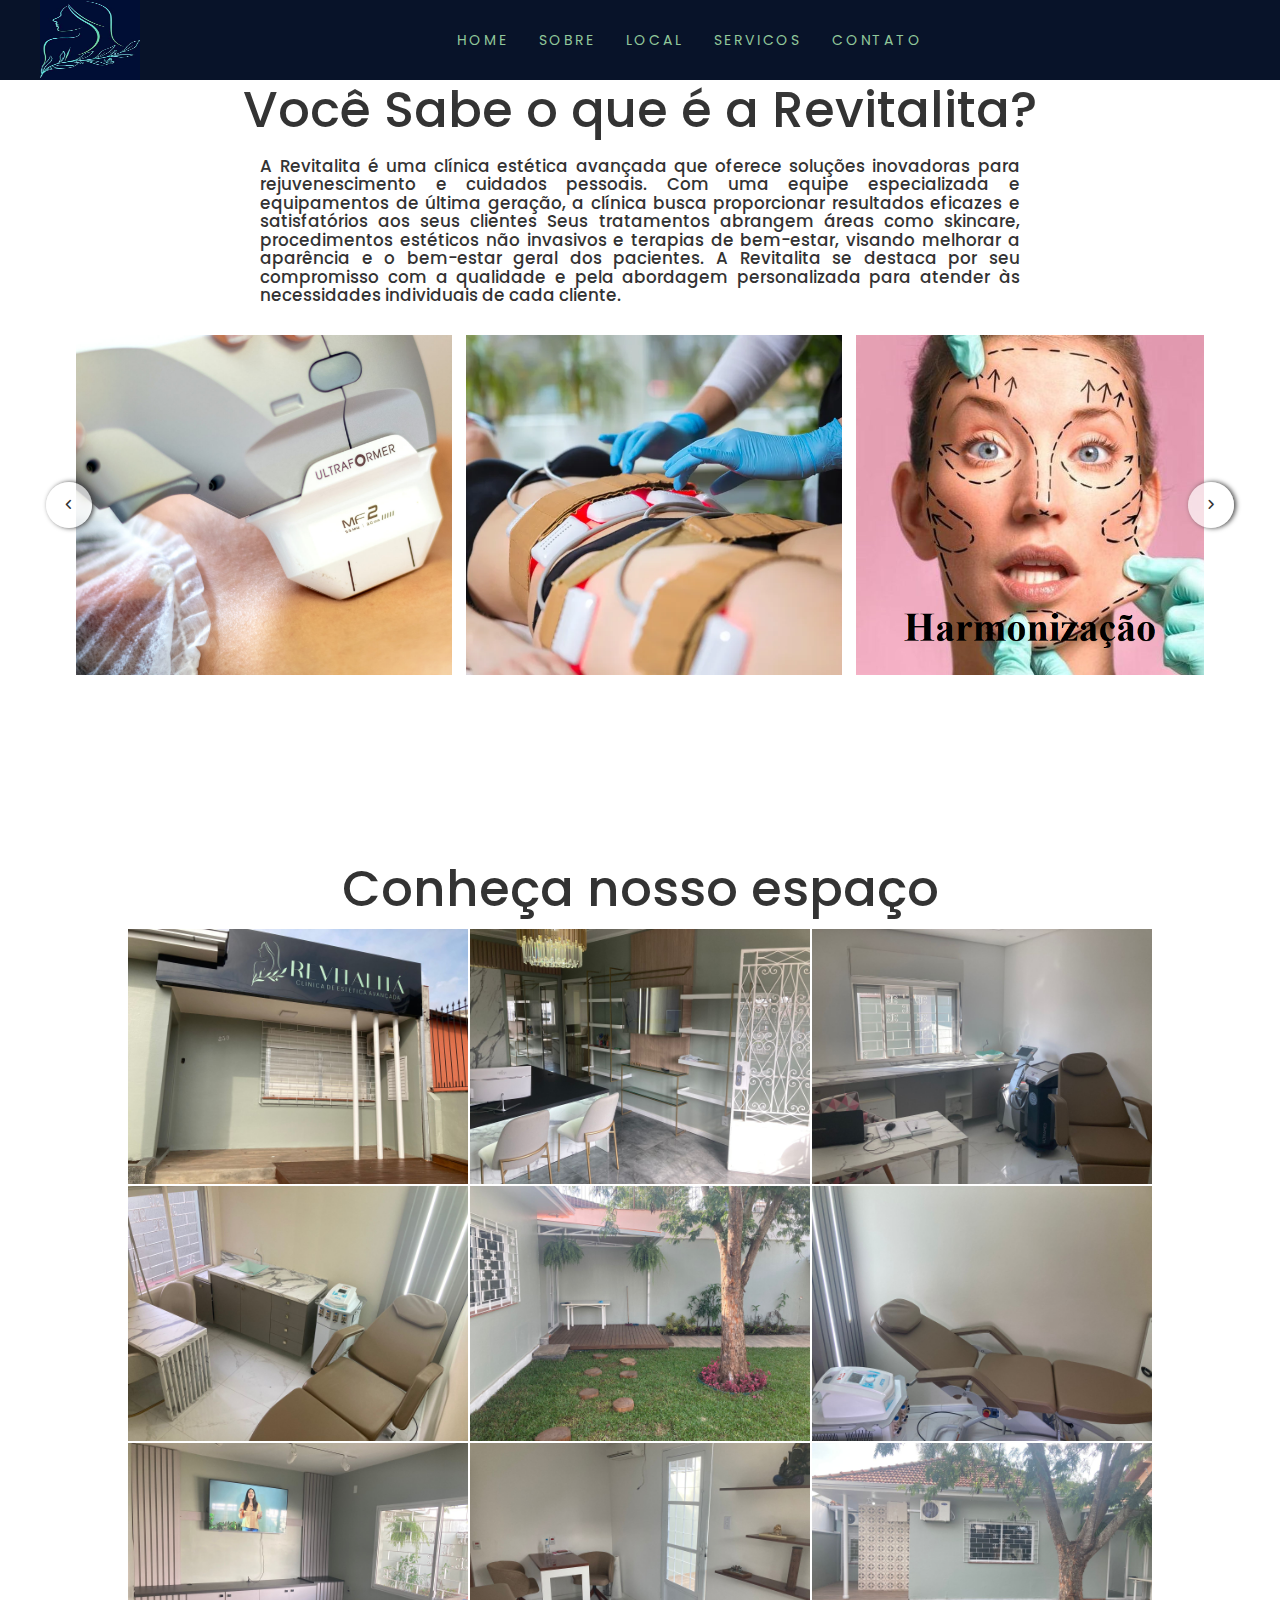
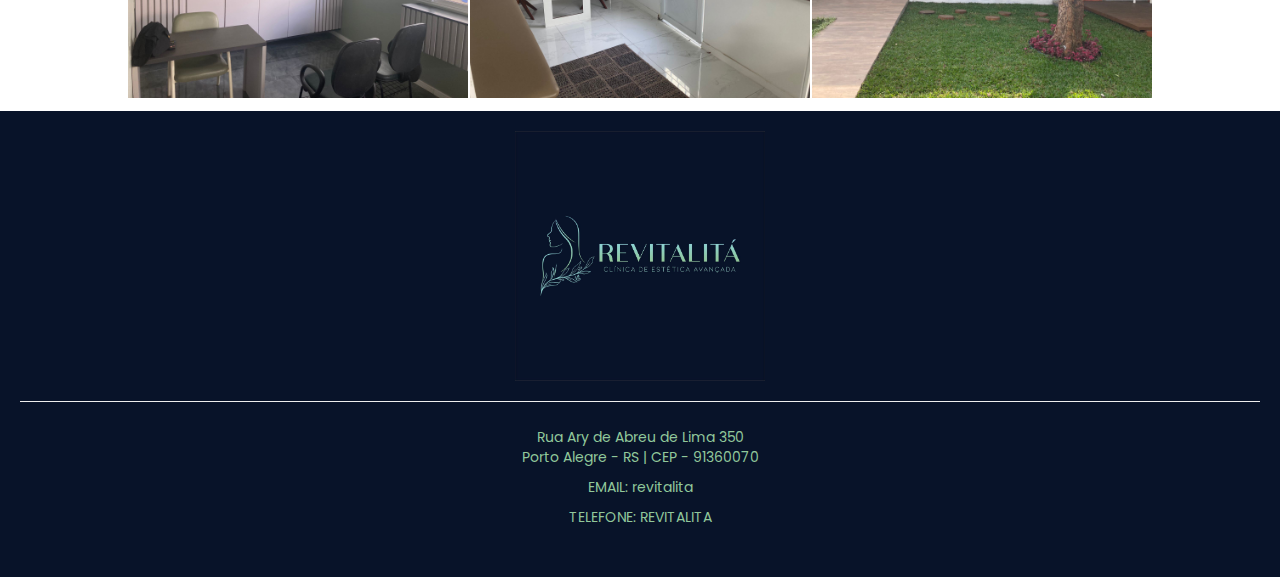
==== index.html @ ed096de6 "Mais umas mudanças" ====
<!DOCTYPE html>
<html lang="pt-br">
<head>
  <title>Clinica Revitalita</title>
  <meta charset="utf-8">
  <meta name="viewport" content="width=device-width, initial-scale=1">
  <meta name="author" content="Igor Rangel, João Gusmão e Mauricio T Welter">
  <!-- Bootstrap-->
  <link rel="stylesheet" href="https://maxcdn.bootstrapcdn.com/bootstrap/3.4.1/css/bootstrap.min.css">
  <script src="https://ajax.googleapis.com/ajax/libs/jquery/3.6.4/jquery.min.js"></script>
  <script src="https://maxcdn.bootstrapcdn.com/bootstrap/3.4.1/js/bootstrap.min.js"></script>
  <link rel="icon" type="imagens/png" href="../imagens/logo.png">
 <!-- CSS-->
<link rel='stylesheet' type='text/css' media='screen' href='Style.css'>
<link rel='stylesheet'  type='text/css' media='screen' href='StyleCarrosselNoticias.css'>
<link rel="stylesheet" href="https://cdnjs.cloudflare.com/ajax/libs/font-awesome/6.2.0/css/all.min.css">
<link rel="stylesheet" href="../CSS/StyleODS.css">
<link rel="stylesheet" href="StyleHeader.css">
<link rel="stylesheet" href="../CSS/StyleODS.css">
<link rel="stylesheet" href="../CSS/info-extra.css">
<script src="script.js" defer></script>
<script src="Header.js" defer></script>
<script src="../JS/Carrossel2.js" defer></script>
</head>
<body>
 
      <header>
        <a style="text-decoration: none;" href="#" class="logo"><img src="imagens/img/Revitalita.jpg" height="80" width="100"></a>
        <div class="group">
            <ul class="navigation">
                <li><a style="text-decoration: none;" href="#">Home</a></li>
                <li><a style="text-decoration: none;"href="#">Sobre</a></li>
                <li><a style="text-decoration: none;"href="https://www.google.com.br/maps/place/Av.+Engenheiro+Ary+de+Abreu+Lima,+350+-+Vl+Ipiranga,+Porto+Alegre+-+RS,+91360-070/@-30.0264155,-51.156648,17z/data=!3m1!4b1!4m6!3m5!1s0x951977bc90c8053f:0x30d57a196b696494!8m2!3d-30.0264155!4d-51.1540677!16s%2Fg%2F11f37mtm9v?entry=ttu">Local</a></li>
                <li><a href="Servicos">Servicos</a></li>
                <li><a href="#">Contato</a></li>
            </ul>
                       
        </div>  
        <div class="bagRequire" >
          <span class="icon">
              <ion-icon name="bag-handle-outline" class="bag"></ion-icon></ion-icon>
            </a>          
          </span>
            <div class="search">
                <span class="icon">
                    <ion-icon name="search-outline"class="searchBtn"></ion-icon>
                    <ion-icon name="close-outline"class="closeBtn"></ion-icon>
                  
            </div>  
     
    <!-- adcionar user ultilizando o os mesmas propriedades do div class search -->
            <ion-icon name="menu-outline" class="menuToggle"></ion-icon>  

 

  

        </div>
        <div class="searchBox">
          <input type="text" placeholder="Pesquisar..."> 
        </div>
    </header>
    <script type="module" src="https://unpkg.com/ionicons@7.1.0/dist/ionicons/ionicons.esm.js"></script>
    <script nomodule src="https://unpkg.com/ionicons@7.1.0/dist/ionicons/ionicons.js"></script>

      <!-- The flexible grid (content) -->
      
      <div class="main">
        <img src="../imagens/LOGO2.png">
        
        <h4>Você Sabe o que é  a Revitalita?</h4>
        <h5>A Revitalita é uma clínica estética avançada que oferece soluções inovadoras para rejuvenescimento e cuidados pessoais. Com uma equipe especializada e equipamentos de última geração, a clínica busca proporcionar resultados eficazes e satisfatórios aos seus clientes Seus tratamentos abrangem áreas como skincare, procedimentos estéticos não invasivos e terapias de bem-estar, visando melhorar a aparência e o bem-estar geral dos pacientes. A Revitalita se destaca por seu compromisso com a qualidade e pela abordagem personalizada para atender às necessidades individuais de cada cliente.</h5> 
        
      <!-- <button class="saiba-mais-btn">Saiba Mais</button> -->
        
        <div class="wrapper">
          <i id="left" class="fa-solid fa-angle-left"></i>
          <div class="carousel">
              <img src="/imagens/img/ultraformer.jpg" alt="img">
              <img src="/imagens/img/procedimento5.webp" alt="img"draggable="false">
              <img src="/imagens/img/Sem título1.png" alt="img"draggable="false">
              <img src="/imagens/img/procedimento1.jpg" alt="img"draggable="false">
              <img src="/imagens/img/procedimento2.jpeg" alt="img"draggable="false">
              <img src="/imagens/img/procedimento3.webp" alt="img"draggable="false">
              <img src="/imagens/img/procedimento4.jpg" alt="img"draggable="false">
          </div>
          <i id="right" class="fa-solid fa-angle-right"></i>

        </div>
        </div>

        
      <!-- começo do info card e com um exemplo ja feito-->
        <div class="info-extra">
          <!-- <img class="imagemaaa" src="/imagens/img/Logo_revitalita.jpg"> -->
          <div class="grid-info">
            <div class="info-card green">
            <div class="descriçao">
              <!--define o numero e o texto lateral -->

        <div class="parent">

        </div>
     
          </div>

          <div class="info-card blue"></div>
          <div class="info-card red"></div>
          <div class="info-card green"></div>
          <div class="info-card blue"></div>
          <div class="info-card red"></div>
          <div class="info-card green"></div>
          <div class="info-card blue"></div>
          <div class="info-card red"></div>
          <div class="info-card green"></div>
          <div class="info-card blue"></div>
          <div class="info-card red"></div>
          <div class="info-card green"></div>
          <div class="info-card blue"></div>
          <div class="info-card red"></div>
        </div>

      </div>  
    </div>
    <!-- Grid de imagens -->

    <h6 class="image-grid-title">
      <ion-icon name="image-outline"></ion-icon> Conheça nosso espaço<ion-icon name="image-outline"></ion-icon>
    </h6>
<div class="image-grid">
  <img src="/imagens/img/Frente 4.jpeg" width="30%" alt="Imagem 1">
  <img src="/imagens/img/Lobby 3.jpeg" width="30%" alt="Imagem 2">
  <img src="/imagens/img/Sala (1).jpeg" width="30%" alt="Imagem 3">
  <img src="/imagens/img/Sala2 (1).jpeg" width="30%" alt="Imagem 4">
  <img src="/imagens/img/Arvore 6.jpeg" width="30%" alt="Imagem 5">
  <img src="/imagens/img/Sala2 (4).jpeg" width="30%" alt="Imagem 6">
  <img src="/imagens/img/Sala3.jpeg" width="30%" alt="Imagem 4">
  <img src="/imagens/img/Sala fundo 2.jpeg" width="30%" alt="Imagem 5">
  <img src="/imagens/img/Arvore 1.jpeg" width="30%" alt="Imagem 6">
</div>

    

    <div class="footer">
      <span class="icon"> 
    <app-footer _ngcontent-serverapp-c50="">
      <div class="layout-footer">
        <div class="layout-footer-content grid">
          <div class="col-12 md:col-3">
            <div class="logo-footer align-items-center justify-content-center"><img src="/imagens/img/Logo_revitalita.jpg" alt="Logo" class="img-logo-footer" height="250">
            </div><hr>
            <div class="flex">
              <div class="flex-1 p-1 text-center">
              </div>
              <div class="flex-1 p-1 text-center"> <a href="https://www.instagram.com"><ion-icon name="logo-instagram"></ion-icon></a>
              </div>
              <div class="flex-1 p-1 text-center"><a href="https://www.twitter.com"><ion-icon name="logo-twitter"></ion-icon></a>
              </div>
              <div class="flex-1 p-1 text-center"><a href="https://www.facebook.com"><ion-icon name="logo-facebook"></ion-icon></a>
              </div>
              <div class="flex-1 p-1 text-center"> <a href="https://www.youtube.com"><ion-icon name="logo-youtube"  > </ion-icon></a>
              </div>
              <div class="flex-1 p-1 text-center">
              </div>
            </div>
          </div>
          <div class="col-12 md:col-5 flex flex-wrap align-items-center justify-content-end"><app-newsletter-subscribe class="newsletter-subscribe-comp md:pl-6">
            <div class="contact-content"><p>Rua Ary de Abreu de Lima 350 <br>Porto Alegre - RS | CEP - 91360070</p><p><i class="pi pi-envelope" style="font-size: 14px;"></i> EMAIL: revitalita</p><p><i class="pi pi-phone" style="font-size: 14px;"></i> TELEFONE: REVITALITA</p><a routerlink="./faleconosco" target="_blank" href="/faleconosco"><p><i class="pi pi-comment" style="font-size: 14px;"></i> </p><img src="imagens/contato.png" alt=""></a>
            </div>
            </div>
          </div>
        </div>
      </span>
      </div>
    </app-footer>

    </div>

</body>
</html>
---- Style.css ----
html, body {
  height: 100%;
}

.descriçao {
  display: flex;
  justify-content: center;
  align-items: center;
  height: 100px;
  font-size: 81px;
  color: red;
}

h4{
  font-size: 50px;
}

h5{
  font-size: larger;
  text-align: justify;
  vertical-align: middle;
  margin-left: 17.5%;
  margin-right: 17.5%;
 
}

h6{
  font-size: 50px;
  text-align: center;
  vertical-align: middle;
}

ion-icon {
  vertical-align: middle;

}
  /* Explanation Projeto  */
  .main {
    display: flex;
    flex-direction: column;
    align-items: center;
    justify-content: center;
    height: 100vh;
    
  }

  /* BTN - Saiba Mais */
.saiba-mais-btn {
    background-color: #081329  ;
    color: #8DD3CE;
    padding: 10px 20px;
    border: none;
    border-radius: 5px;
    margin-top: 20px;
    cursor: pointer;
   
  }
  
  .saiba-mais-btn:hover {
    background-color: #0062cc;
  }

/* Create two unequal columns that sits next to each other */
/* Sidebar/left column */
.side {
    flex: 30%;
    background-color: #f1f1f1;
    padding: 20px;
  }
  
  /* Main column */
  .main {
    height:auto;
    background-color: white;
    padding: 56px;
    
  }
  @import url('https://fonts.googleapis.com/css2?family=Poppins:wght@300;400;500;600&display=swap');
  /* Body */
body
  {
    box-sizing: border-box;
    font-family: 'Poppins',sans-serif;
    margin: 0;
    padding: 0;
    box-sizing: border-box;
    
  }
  
  .parent {
    display: grid;
    grid-template-columns: repeat(5, 1fr);
    grid-template-rows: repeat(5, 1fr);
    grid-column-gap: 0px;
    grid-row-gap: 0px;
    }

  /* Create four equal columns that sits next to each other */
  .column {
    flex: 25%;
    max-width: 25%;
    padding: 0 4px;
  }
  
  .column img {
    margin-top: 8px;
    vertical-align: middle;
  }

    /* Grid */
    .row {
      display: flex;
      flex-wrap: wrap;
      padding: 0 4px;
    }
    
    /* Create two equal columns that sits next to each other */
    .column {
      flex: 50%;
      padding: 0 4px;
    }
    
    .column img {
      margin-top: 8px;
      vertical-align: middle;
    }



  /* Grid fim */

  /* Footer */
  .footer {
    padding: 20px;
    text-align: center;
    color: #91c89B;
    background: #081329;
  }
  
  .flex {
    display: flex;
    flex-direction: row;
    justify-content: center;
  }
  .flex-1 {
    flex: -0.75;
    padding: 0.25rem;
    text-align: center;
    
  }
  .social-icon {
    max-width: 100%;
    height: auto;
    
  }

/*Grid Imagens*/

  .image-grid
  {
    margin-left: 10%;
    margin-right: 10%;
    margin-bottom: 1%;
    display: grid;
    grid-template-columns: repeat(3, 1fr); /* Define 3 colunas com largura igual */
    grid-gap: 2px; /
  }
  .image-grid img {
    width: 100%; /* Define a largura da imagem como 100% */
    height: 100%; /* Define a altura da imagem como 100% */
    object-fit: cover; /* Mantém a proporção original da imagem */

  }

  
/* Responsive layout - makes a two column-layout instead of four columns */
@media (max-width: 100%) {
    .column {
      flex: 50%;
      max-width: 50%;
    }
  }
  
  /* Responsive layout - makes the two columns stack on top of each other instead of next to each other */
  @media (max-width: 100%) {
    .column {
      flex: 100%;
      max-width: 100%;
    }
  }
  
  /* Responsive layout - when the screen is less than 700px wide, make the two columns stack on top of each other instead of next to each other */
  @media screen and (max-width: 100%) {
    .row, .navbar {   
      flex-direction: column;
    }
  }
---- StyleCarrosselNoticias.css ----
@import url('https://fonts.googleapis.com/css2?family=Poppins:wght@300;400;500;600&display=swap');

* {
    margin: 0;
    padding: 0;
    box-sizing: border-box;
    font-family: 'Poppins', sans-serif;
}

.wrapper {
    padding: 20px;
    max-width: 1200px;
    position:relative;
}
.wrapper i{
    top: 50%;
    height: 46px;
    width: 46px;
    text-align: center;
    cursor: pointer;
    position: absolute;
    font-size: 1.2rem;
    line-height: 46px;
    background: #fff;
    border-radius: 50%;
    transform: translateY(-50%);
}
.wrapper i:first-child
{
    left: -10px;
    z-index: 4;
    background-color: #ffffffab;
    box-shadow: 2px 0px 5px #444444;

}
.wrapper i:last-child
{
    right: -10px;
    z-index: 4;
    background-color: #ffffffab;
    box-shadow: 2px 0px 5px #444444;
    
    
}
.wrapper .carousel {
    font-size: 0px;
    cursor: pointer;
    overflow: hidden;
    white-space: nowrap;
    scroll-behavior:smooth;
}
.carousel.draggin{
    cursor: grab;
    scroll-behavior:auto;
}
.carousel.draggin img{
    pointer-events: none;
}
.carousel img {
    height: 340px;
    object-fit: cover;
    margin-left: 14px;
    width: calc(100% / 3);

}

.carousel img:first-child{
    margin-left: 0px;
}

@media screen and (max-width:900px){
    .carousel img{
        width: calc(100% / 2);
    }
    
}
@media screen and (max-width:550px){
    .carousel img{
        width: 100%;
    }
    
}
---- StyleHeader.css ----
@import url('https://fonts.googleapis.com/css2?family=Poppins:wght@200;300;400;500;600;700;800;900&display=swap');
*
{
    margin: 0;
    padding: 0;
    box-sizing: border-box;
    font-family:'Poppins',sans-serif;
}

header
{
    position: absolute;
    top: 0;
    left: 0px;
    width: 100%;
    height: 80px;
    background-color: #081329;
    padding: 20px 40px;
    display:flex ;
    justify-content: space-between;
    align-items: center;
    box-shadow: 0 15px 15px rgba(255, 253, 253, 0.05);
}
.logo
{
    color: #fff;
    text-decoration: none;
    font-size: 1.5em;
    font-weight: 700;
    text-transform: uppercase;
    letter-spacing: 0.1em;

}
.logo a:hover
{
    color: #fff;
    text-decoration: none;
}
.group
{
display: flex;
align-items: center;

}
header a:hover
{
    color: #8DD3CE;
    text-decoration: none;
}
header ul
{
    position: relative;
    margin-bottom: 0px;
    display: flex;
    gap: 30px;
}
header ul li
{
list-style: none;
}

header ul li a
{
    position: relative;
    font-size: 1em;
    color:#91c89B;
    text-transform: uppercase;
    letter-spacing: 0.2em;
    text-decoration: none;
}
header ul li a::before
{
    content: '';
    position: absolute;
    bottom: -2px;
    width: 100%;
    height: 2px;
    background: #91c89B;
    transform: scaleX(0);
    transition: 0.5s ease-in-out;
    transform-origin: right ;
    text-decoration: none;
    color:#fff ;
}

header .search
{
    position: relative;
    display:flex;
    justify-content: center;
    align-items: center;
    font-size: 1.5em; 
    z-index: 10;
    cursor: pointer;
}
.searchBox
{
    position: absolute;
    right: -100%;
    width: 100%;
    height: 100%;
    display: none;
    background: #081329;
    align-items: center;
    padding: 0 30px;
    transition: 0.5s ease-in-out;
}
.searchBox.active
{
    right: 0;
    display: flex;

}
.searchBox input
{
    width: 80vw;
    border: none;
    outline: none;
    height: 50px;
    color: #91c89B;
    font-size: 1.25em;
    background: #081329;
    border: bottom 1px solid rgba(0, 0, 0, 0.5);

}
.searchBox  ::placeholder
{
background-color: #081329;
color: #91c89B;
border: none;
padding: 10px 20px;


}
.searchBtn
{
    position: relative;
    left: 30px;
    top: 2.5px;
    transition: 0.5s ease-in-out;
   color: #91c89B;

}
.searchBtn.active
{
left: 0;
}
.closeBtn
{
color:#91c89B;
 opacity: 0;
 visibility: hidden;
}
.closeBtn.active
{
    opacity: 1;
    visibility: visible;
    transition: 0.5s;
    scale: 1;

}
.menuToggle
{
    position: relative;
    display: none;
}
@media(max-width:800px)
{
    .searchBtn
    {
        left: 0;
    }
    .menuToggle
    {
        position: absolute;
        display: block;
        font-size: 2em;
        cursor:pointer;
        transform:translateX(30px);
        z-index: 10;
        color: #91c89B;

    }
    header .navigation
    {
        position: absolute;
        opacity: 0;
        visibility: hidden;
        left:100%;
        text-decoration: none;

    }
    header.open .navigation
    {
        top:80px;
        opacity: 1;
        visibility: visible;
        left: 0;
        display:flex ;
        flex-direction: column;
        background:#081329;
        width: 100%;
        height: calc(100vh -80px);
       padding: 40px;
        border: top 1px solid rgba(0,0,0,0.05) ;
    }
    header.open .navigation li a 
    {
        font-size:1.25em ;
    }
    .hide
    {
       display: none;
        
    }
}
header .bag{
    position: relative;
    display:flex;
    justify-content: center;
    align-items: center;
    font-size: 1.5em; 
    z-index: 10;
    cursor: pointer;
}
.bagRequire.active
{
    right: 0;
   

}
.bag {
    position: relative;
    left: 30px;
   
    transition: 0.5s ease-in-out;
   color: #91c89B;
}
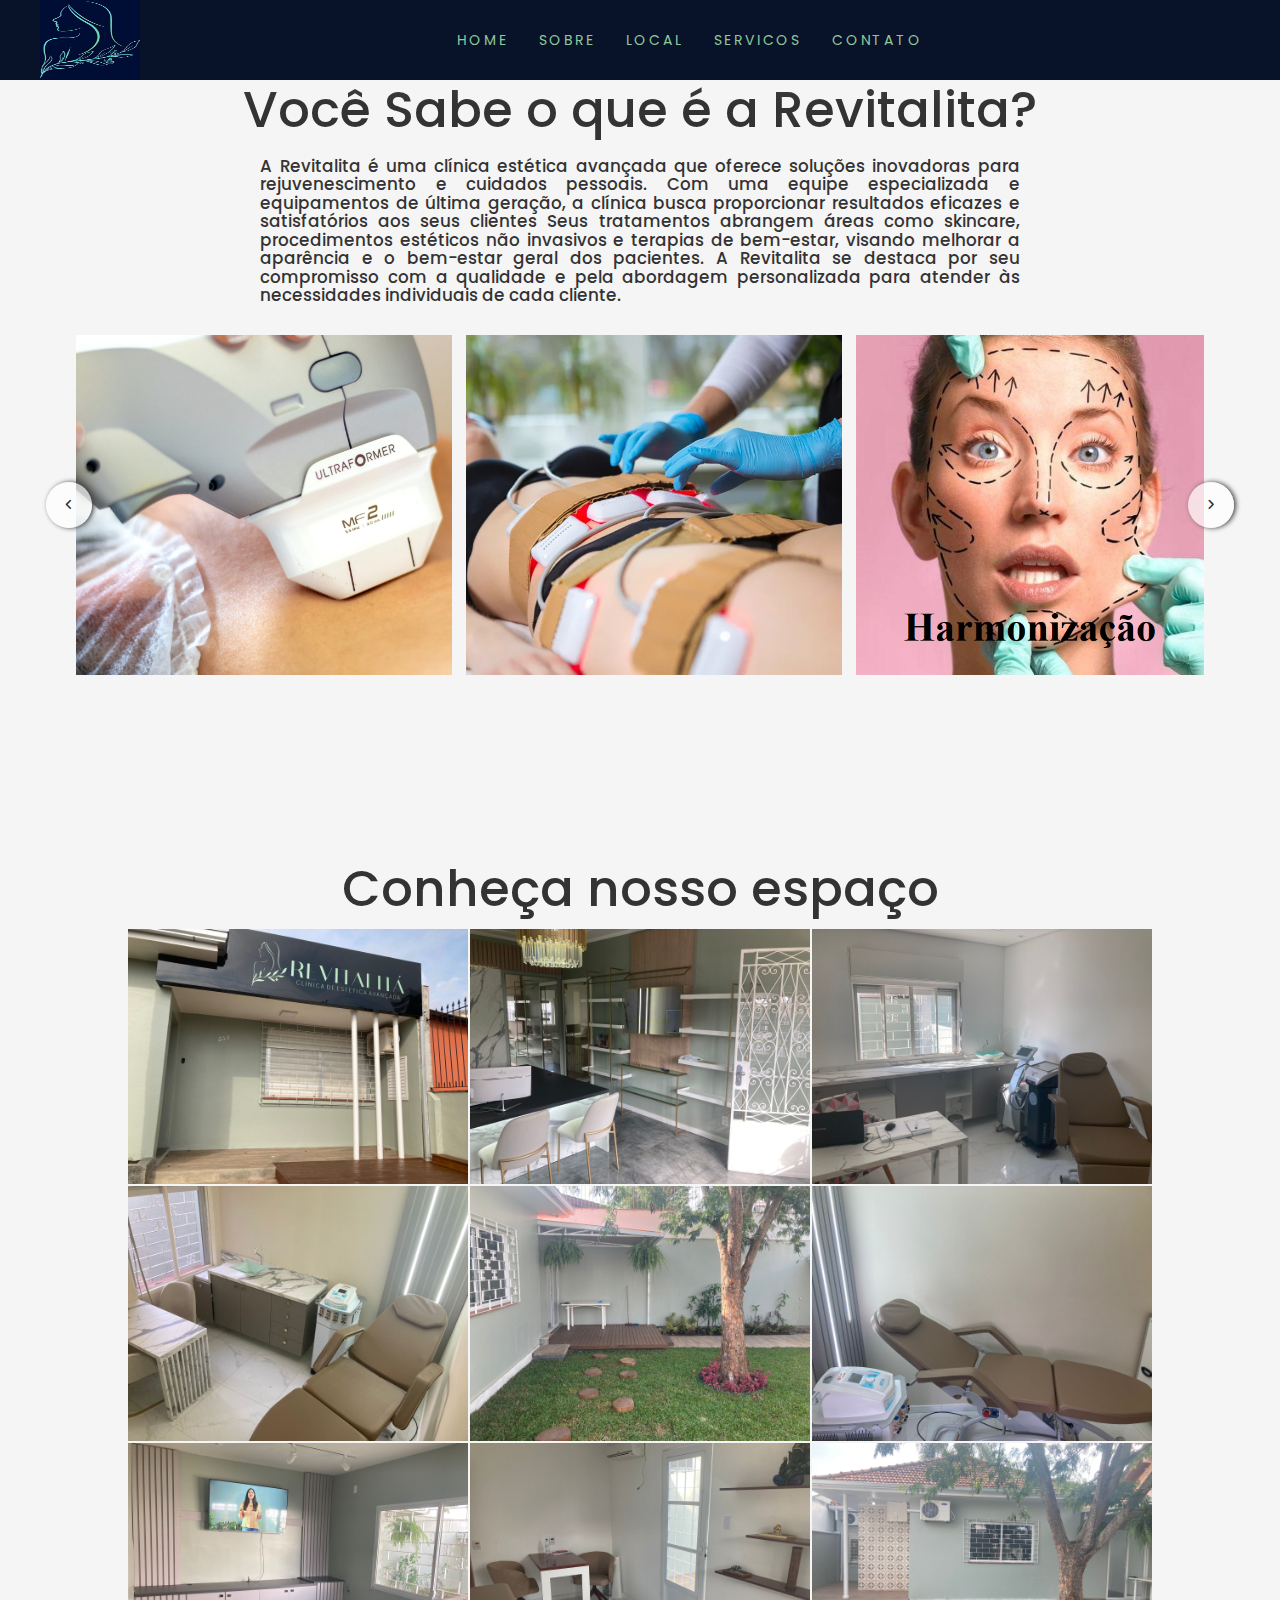
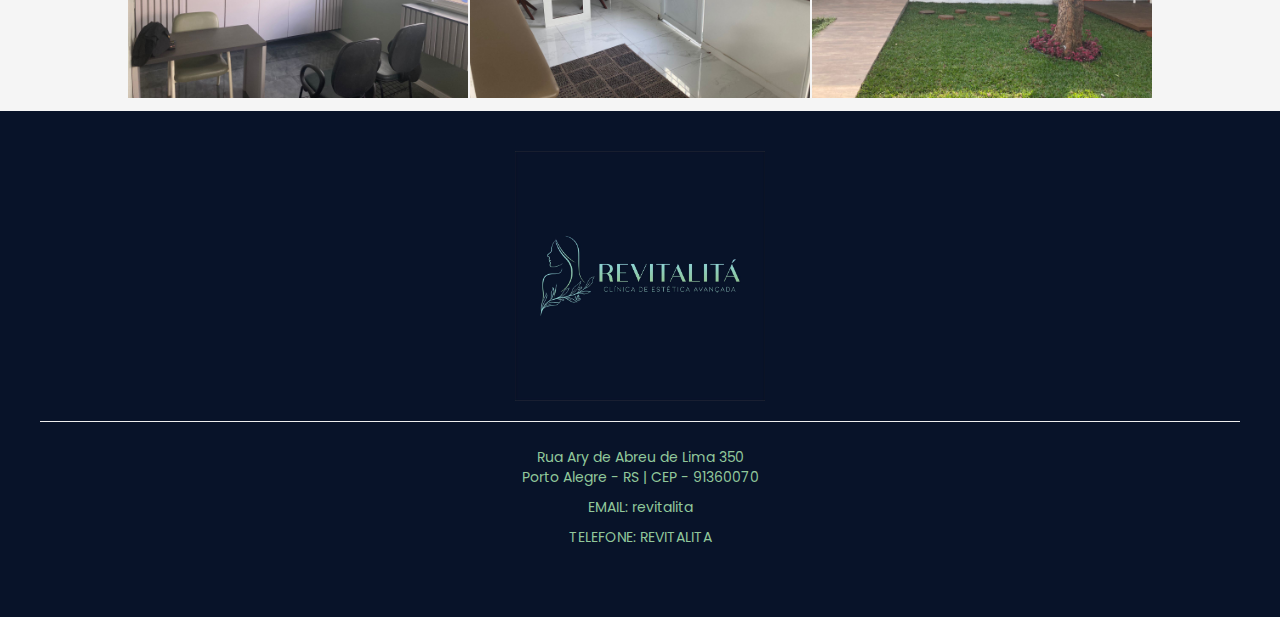
==== commit b02f59e9: "Comentario" ====
--- a/index.html
+++ b/index.html
@@ -154,8 +154,8 @@
               </div>
               <div class="flex-1 p-1 text-center"> <a href="https://www.instagram.com"><ion-icon name="logo-instagram"></ion-icon></a>
               </div>
-              <div class="flex-1 p-1 text-center"><a href="https://www.twitter.com"><ion-icon name="logo-twitter"></ion-icon></a>
-              </div>
+             <!--<div class="flex-1 p-1 text-center"><a href="https://www.twitter.com"><ion-icon name="logo-twitter"></ion-icon></a>
+              </div>-->
               <div class="flex-1 p-1 text-center"><a href="https://www.facebook.com"><ion-icon name="logo-facebook"></ion-icon></a>
               </div>
               <div class="flex-1 p-1 text-center"> <a href="https://www.youtube.com"><ion-icon name="logo-youtube"  > </ion-icon></a>
--- a/Style.css
+++ b/Style.css
@@ -1,5 +1,6 @@
 html, body {
   height: 100%;
+  background-color: whitesmoke;
 }
 
 .descriçao {
@@ -41,7 +42,7 @@
     align-items: center;
     justify-content: center;
     height: 100vh;
-    
+    background-color: whitesmoke;
   }
 
   /* BTN - Saiba Mais */
@@ -71,7 +72,7 @@
   /* Main column */
   .main {
     height:auto;
-    background-color: white;
+    background-color: whitesmoke;
     padding: 56px;
     
   }
@@ -84,7 +85,7 @@
     margin: 0;
     padding: 0;
     box-sizing: border-box;
-    
+   
   }
   
   .parent {
@@ -131,7 +132,7 @@
 
   /* Footer */
   .footer {
-    padding: 20px;
+    padding: 40px;
     text-align: center;
     color: #91c89B;
     background: #081329;
@@ -195,6 +196,13 @@
       flex-direction: column;
     }
   }
-
+  .pagina-contrucao {
+    font-size: 40px;
+    color: #081329;
+  }
+.icon-icon{
+  flex: 100%;
+      max-width: 100%;
+}
 
   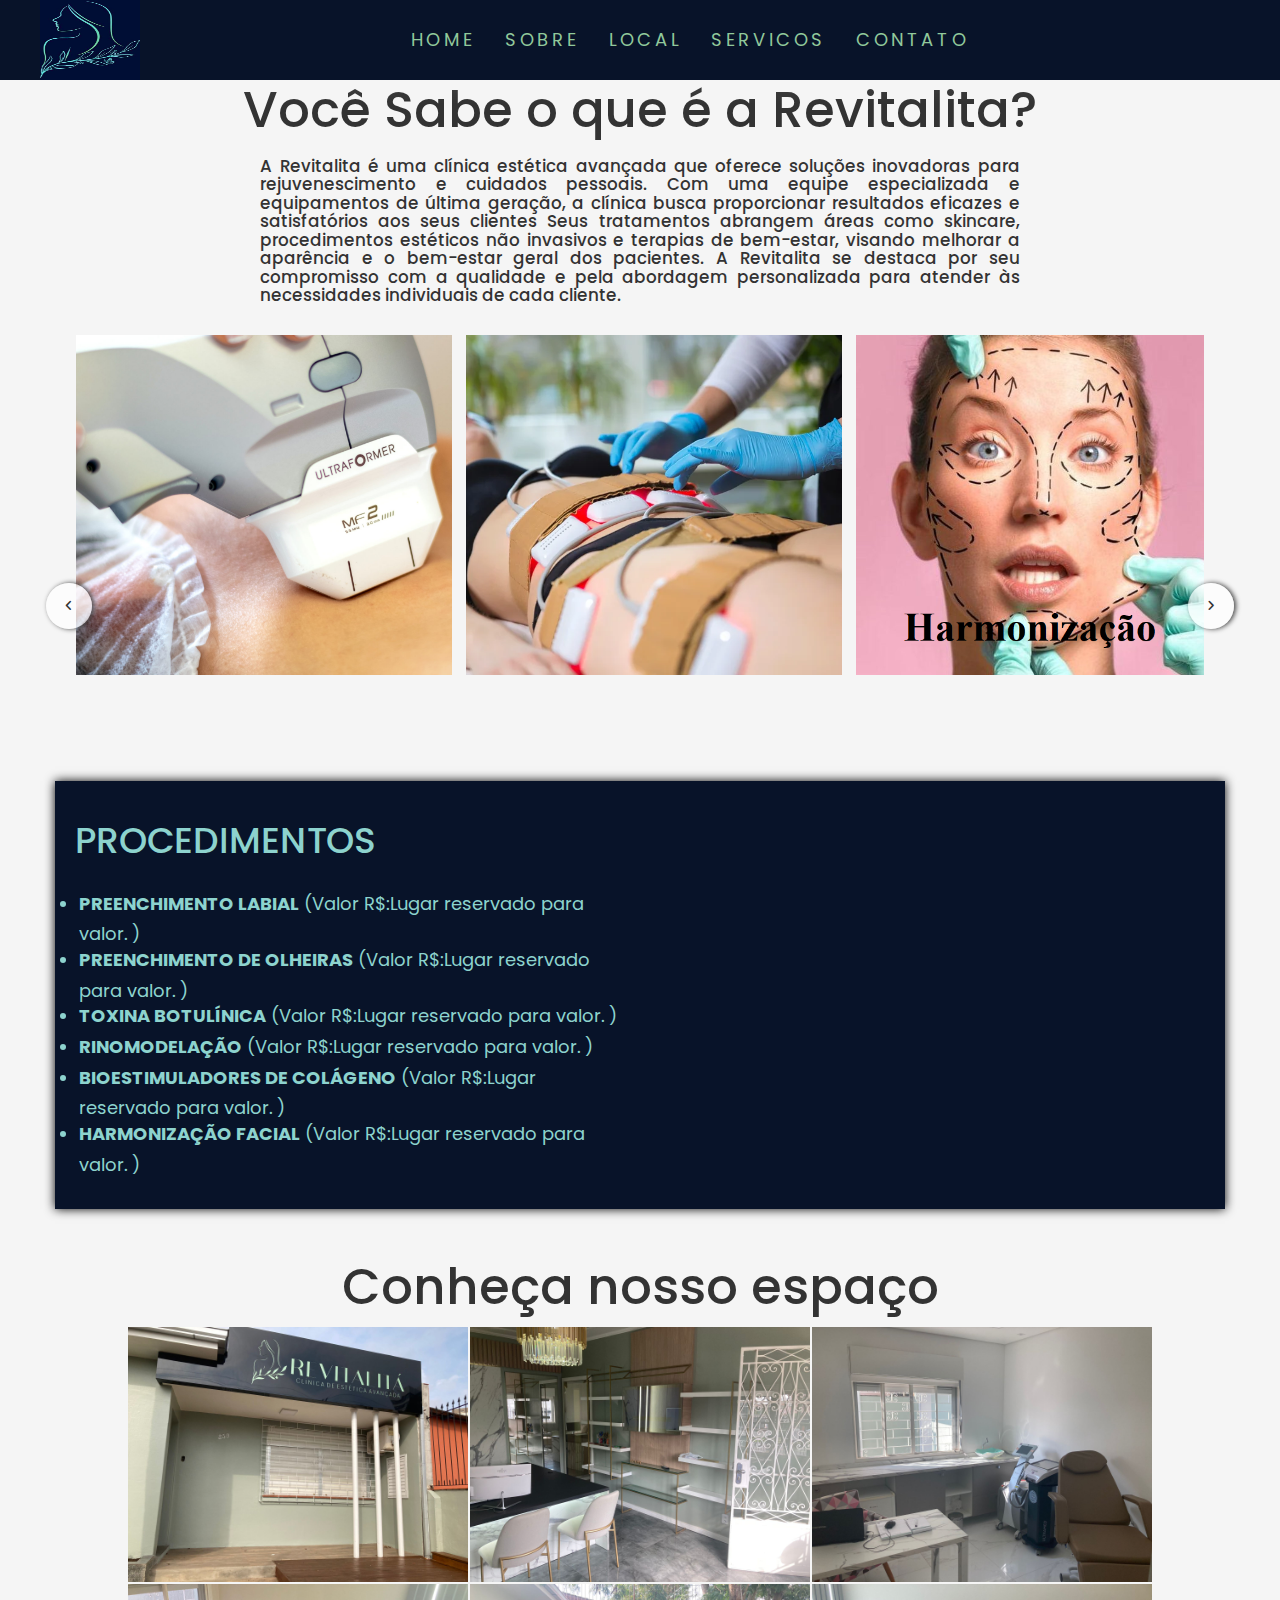
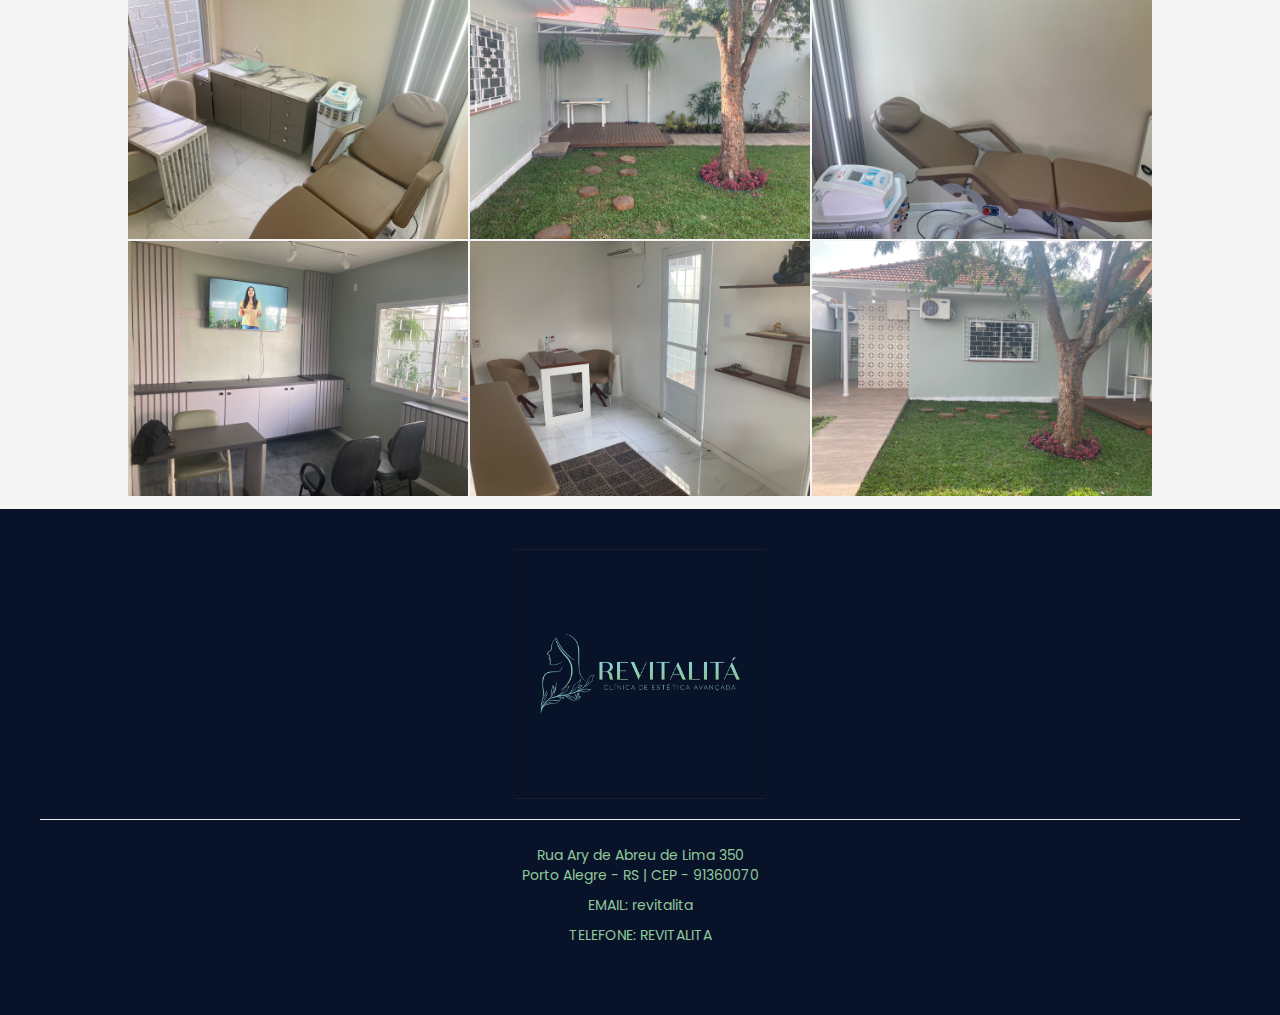
==== commit 08ba0509: "Adição da parte de procedimentos(incompleto sem o marketing)" ====
--- a/index.html
+++ b/index.html
@@ -29,17 +29,14 @@
         <div class="group">
             <ul class="navigation">
                 <li><a style="text-decoration: none;" href="#">Home</a></li>
-                <li><a style="text-decoration: none;"href="#">Sobre</a></li>
+                <li><a style="text-decoration: none;"href="Sobre.html">Sobre</a></li>
                 <li><a style="text-decoration: none;"href="https://www.google.com.br/maps/place/Av.+Engenheiro+Ary+de+Abreu+Lima,+350+-+Vl+Ipiranga,+Porto+Alegre+-+RS,+91360-070/@-30.0264155,-51.156648,17z/data=!3m1!4b1!4m6!3m5!1s0x951977bc90c8053f:0x30d57a196b696494!8m2!3d-30.0264155!4d-51.1540677!16s%2Fg%2F11f37mtm9v?entry=ttu">Local</a></li>
                 <li><a href="Servicos">Servicos</a></li>
                 <li><a href="#">Contato</a></li>
             </ul>
                        
         </div>  
-        <div class="bagRequire" >
-          <span class="icon">
-              <ion-icon name="bag-handle-outline" class="bag"></ion-icon></ion-icon>
-            </a>          
+           
           </span>
             <div class="search">
                 <span class="icon">
@@ -101,24 +98,34 @@
         <div class="parent">
 
         </div>
-     
+        <div class="container">
+          <h1>PROCEDIMENTOS</h1>
+          <div class="row">
+            <div class="col-md-6">
+             
+              <div class="d-flex align-items-center">
+                
+                <div>
+                  <h3></h3>
+                  <ul>
+                    <li><label>PREENCHIMENTO LABIAL</label> (Valor R$:Lugar reservado para valor. )</li>
+                    <li><label>PREENCHIMENTO DE OLHEIRAS</label> (Valor R$:Lugar reservado para valor. )</li>
+                    <li><label>TOXINA BOTULÍNICA</label> (Valor R$:Lugar reservado para valor.  )</li>
+                    <li><label>RINOMODELAÇÃO</label> (Valor R$:Lugar reservado para valor. )</li>
+                    <li><label>BIOESTIMULADORES DE COLÁGENO</label> (Valor R$:Lugar reservado para valor.  )</li>
+                    <li><label>HARMONIZAÇÃO FACIAL</label> (Valor R$:Lugar reservado para valor. )</li>
+                  </ul>
+                </div>
+              </div>
+            </div>
+            </div>
+            <div class="col-md-6">
+            
+              
+              
+              
+            </div>
           </div>
-
-          <div class="info-card blue"></div>
-          <div class="info-card red"></div>
-          <div class="info-card green"></div>
-          <div class="info-card blue"></div>
-          <div class="info-card red"></div>
-          <div class="info-card green"></div>
-          <div class="info-card blue"></div>
-          <div class="info-card red"></div>
-          <div class="info-card green"></div>
-          <div class="info-card blue"></div>
-          <div class="info-card red"></div>
-          <div class="info-card green"></div>
-          <div class="info-card blue"></div>
-          <div class="info-card red"></div>
-        </div>
 
       </div>  
     </div>
@@ -127,6 +134,7 @@
     <h6 class="image-grid-title">
       <ion-icon name="image-outline"></ion-icon> Conheça nosso espaço<ion-icon name="image-outline"></ion-icon>
     </h6>
+    <div class="threed">
 <div class="image-grid">
   <img src="/imagens/img/Frente 4.jpeg" width="30%" alt="Imagem 1">
   <img src="/imagens/img/Lobby 3.jpeg" width="30%" alt="Imagem 2">
@@ -138,7 +146,7 @@
   <img src="/imagens/img/Sala fundo 2.jpeg" width="30%" alt="Imagem 5">
   <img src="/imagens/img/Arvore 1.jpeg" width="30%" alt="Imagem 6">
 </div>
-
+</div>
     
 
     <div class="footer">
@@ -152,13 +160,13 @@
             <div class="flex">
               <div class="flex-1 p-1 text-center">
               </div>
-              <div class="flex-1 p-1 text-center"> <a href="https://www.instagram.com"><ion-icon name="logo-instagram"></ion-icon></a>
+              <div class="flex-1 p-1 text-center"> <a href="https://www.instagram.com"><ion-icon name="logo-instagram" size="small"></ion-icon></a>
               </div>
              <!--<div class="flex-1 p-1 text-center"><a href="https://www.twitter.com"><ion-icon name="logo-twitter"></ion-icon></a>
               </div>-->
-              <div class="flex-1 p-1 text-center"><a href="https://www.facebook.com"><ion-icon name="logo-facebook"></ion-icon></a>
+              <div class="flex-1 p-1 text-center"><a href="https://www.facebook.com"><ion-icon name="logo-facebook" size="small"></ion-icon></a>
               </div>
-              <div class="flex-1 p-1 text-center"> <a href="https://www.youtube.com"><ion-icon name="logo-youtube"  > </ion-icon></a>
+              <div class="flex-1 p-1 text-center"> <a href="https://www.youtube.com"><ion-icon name="logo-youtube"size="small"  > </ion-icon></a>
               </div>
               <div class="flex-1 p-1 text-center">
               </div>
--- a/Style.css
+++ b/Style.css
@@ -9,7 +9,31 @@
   align-items: center;
   height: 100px;
   font-size: 81px;
-  color: red;
+
+}
+
+.container {
+    
+  max-width: 1170px;
+  /*margin: 100px auto;*/
+  margin-top: 2px;
+  margin-bottom: 20px;
+  padding: 20px;
+  background-color: #081329 ;
+  box-shadow: 0 0 10px rgba(0, 0, 0, 1);
+}
+
+.carousel{
+  margin-bottom: 18%;
+}
+
+li{
+  font-size: large;
+  color: #8DD3CE;
+}
+
+h1,h2,h3{
+  color: #8DD3CE;
 }
 
 h4{
@@ -29,6 +53,7 @@
   font-size: 50px;
   text-align: center;
   vertical-align: middle;
+  margin-top: 16%;
 }
 
 ion-icon {
@@ -137,7 +162,7 @@
     color: #91c89B;
     background: #081329;
   }
-  
+ 
   .flex {
     display: flex;
     flex-direction: row;
@@ -152,7 +177,7 @@
   .social-icon {
     max-width: 100%;
     height: auto;
-    
+    height: 100%;
   }
 
 /*Grid Imagens*/
@@ -200,9 +225,6 @@
     font-size: 40px;
     color: #081329;
   }
-.icon-icon{
-  flex: 100%;
-      max-width: 100%;
-}
-
-  +  insta{
+    font-size: 64px;
+  }--- a/StyleHeader.css
+++ b/StyleHeader.css
@@ -75,14 +75,21 @@
     bottom: -2px;
     width: 100%;
     height: 2px;
-    background: #91c89B;
+    background: #ffffff;
     transform: scaleX(0);
     transition: 0.5s ease-in-out;
     transform-origin: right ;
     text-decoration: none;
-    color:#fff ;
-}
-
+    color:#ffffff ;
+}
+header ul li a:hover::before
+{
+    transform: scaleX(1);
+    transform-origin:left ;
+    color:#ffffff ;
+        text-decoration: none;
+
+}
 header .search
 {
     position: relative;
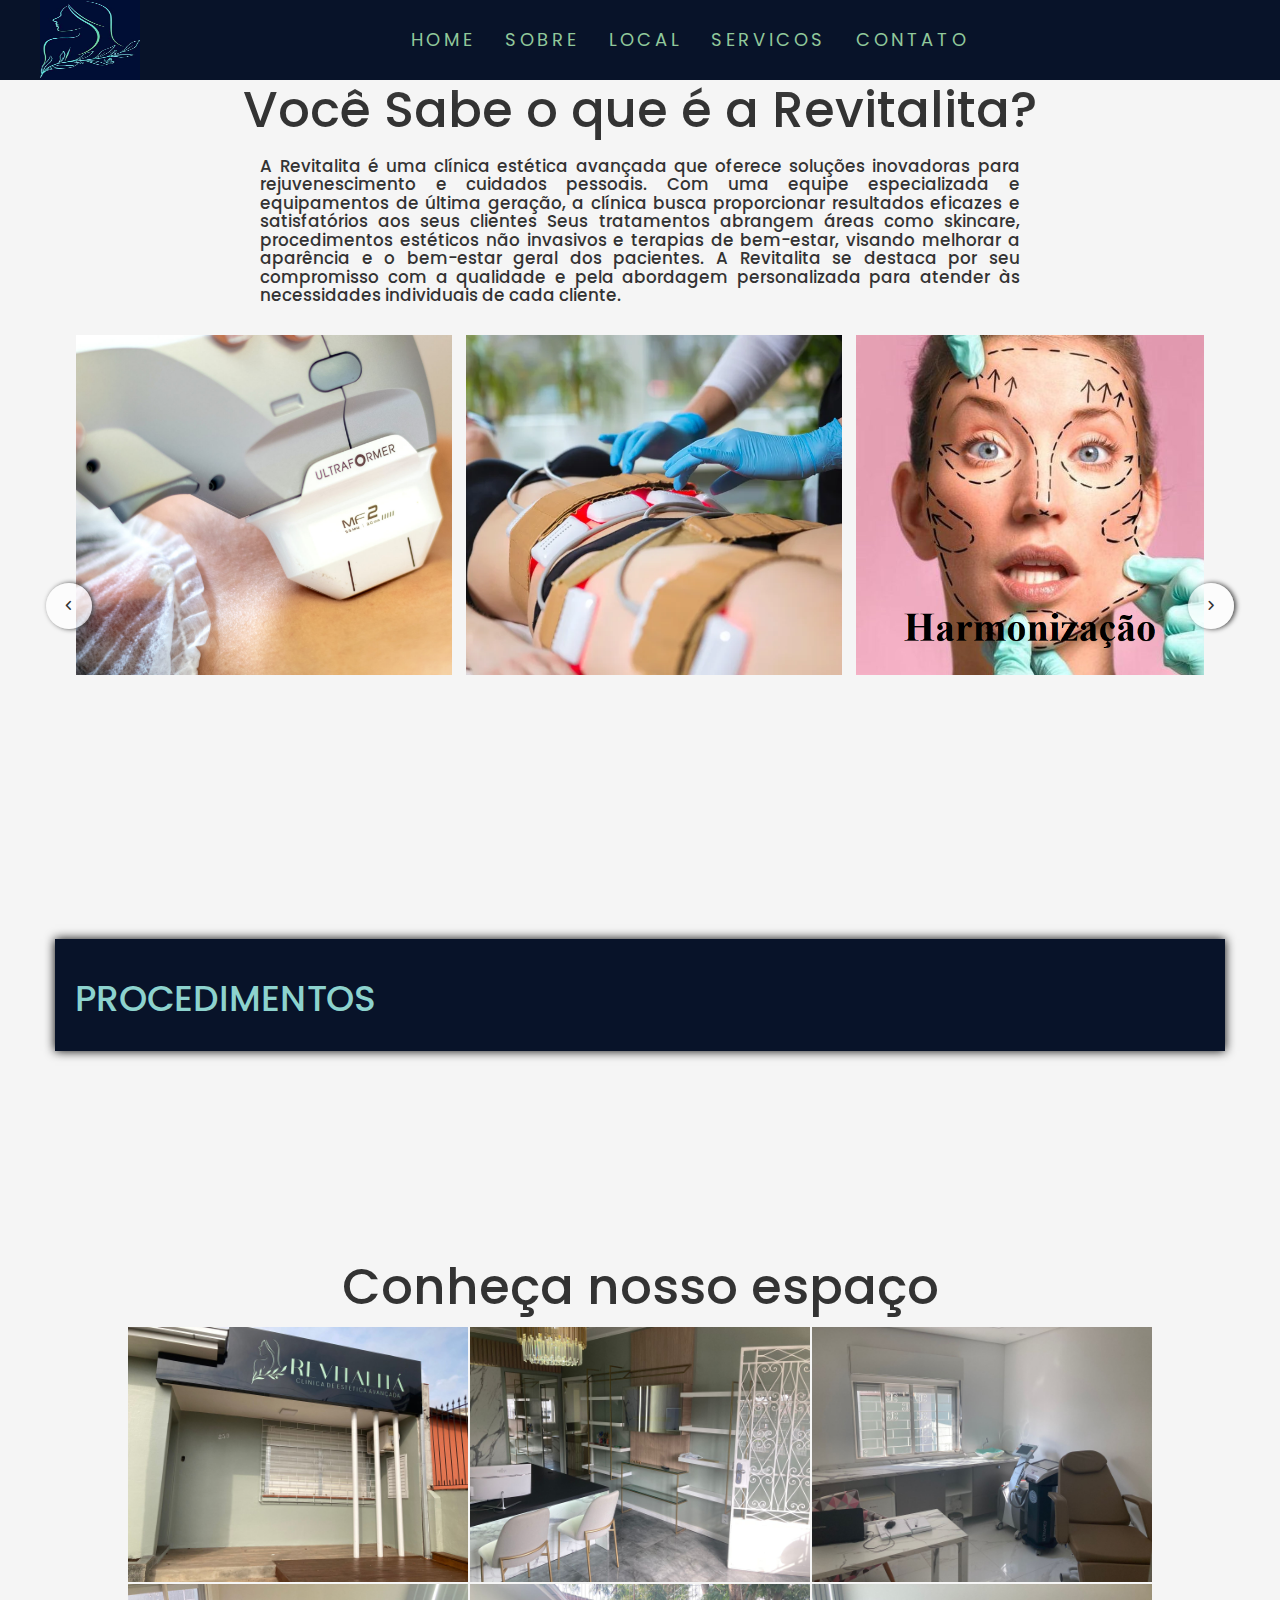
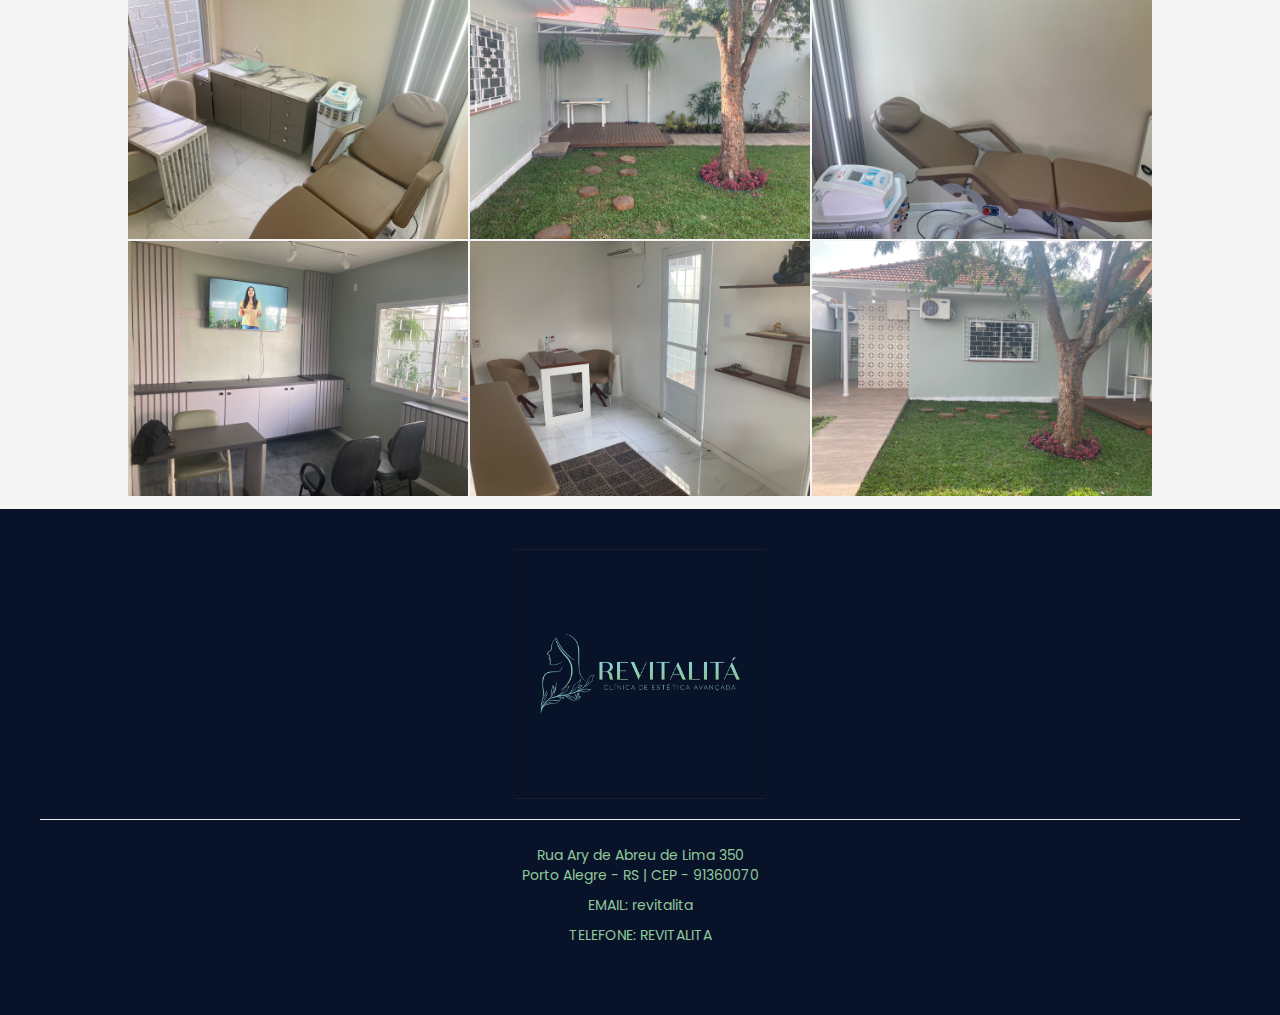
==== commit 28094f36: "atualizao" ====
--- a/index.html
+++ b/index.html
@@ -54,7 +54,7 @@
 
         </div>
         <div class="searchBox">
-          <input type="text" placeholder="Pesquisar..."> 
+          <input type="text" placeholder="Pesquisar..." name="placeholder"> 
         </div>
     </header>
     <script type="module" src="https://unpkg.com/ionicons@7.1.0/dist/ionicons/ionicons.esm.js"></script>
@@ -106,8 +106,8 @@
               <div class="d-flex align-items-center">
                 
                 <div>
-                  <h3></h3>
-                  <ul>
+                  <h></h>
+                  <!--<ul>
                     <li><label>PREENCHIMENTO LABIAL</label> (Valor R$:Lugar reservado para valor. )</li>
                     <li><label>PREENCHIMENTO DE OLHEIRAS</label> (Valor R$:Lugar reservado para valor. )</li>
                     <li><label>TOXINA BOTULÍNICA</label> (Valor R$:Lugar reservado para valor.  )</li>
@@ -115,6 +115,7 @@
                     <li><label>BIOESTIMULADORES DE COLÁGENO</label> (Valor R$:Lugar reservado para valor.  )</li>
                     <li><label>HARMONIZAÇÃO FACIAL</label> (Valor R$:Lugar reservado para valor. )</li>
                   </ul>
+                  -->
                 </div>
               </div>
             </div>
--- a/StyleHeader.css
+++ b/StyleHeader.css
@@ -99,6 +99,7 @@
     font-size: 1.5em; 
     z-index: 10;
     cursor: pointer;
+    padding-top: -20px;
 }
 .searchBox
 {
@@ -135,7 +136,7 @@
 background-color: #081329;
 color: #91c89B;
 border: none;
-padding: 10px 20px;
+padding: 0px 20px  20px;
 
 
 }
